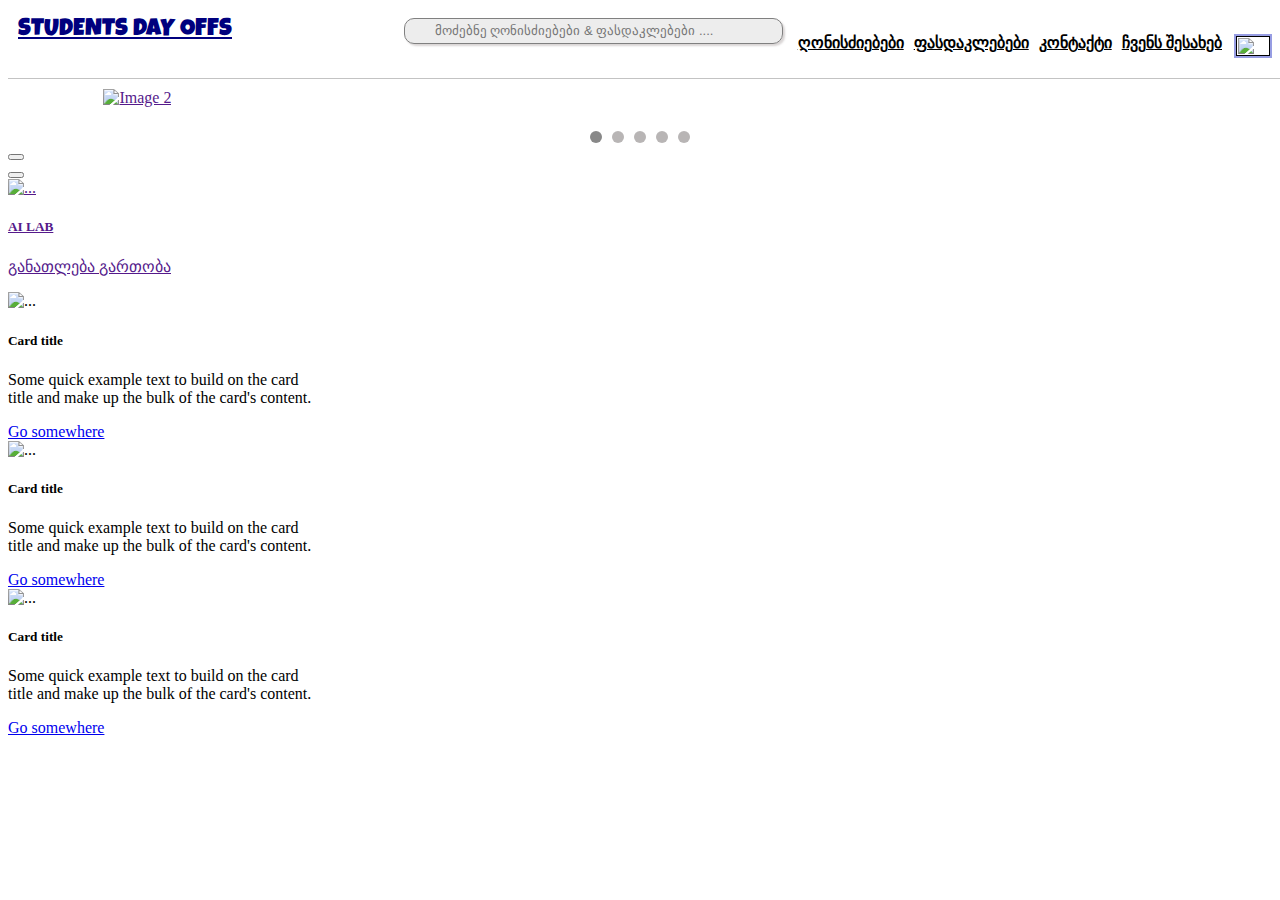
==== index.html @ 44b724c5 "Add files via upload" ====
<!doctype html>
<html lang="en">
  <head>
    <meta charset="utf-8">
    <meta name="viewport" content="width=device-width, initial-scale=1, shrink-to-fit=no">
    <link rel="stylesheet" href="https://cdnjs.cloudflare.com/ajax/libs/font-awesome/6.5.2/css/all.min.css" integrity="sha512-SnH5WK+bZxgPHs44uWIX+LLJAJ9/2PkPKZ5QiAj6Ta86w+fsb2TkcmfRyVX3pBnMFcV7oQPJkl9QevSCWr3W6A==" crossorigin="anonymous" referrerpolicy="no-referrer" />
    <link rel="stylesheet" href="https://cdn.jsdelivr.net/npm/bootstrap@4.6.2/dist/css/bootstrap.min.css" integrity="sha384-xOolHFLEh07PJGoPkLv1IbcEPTNtaed2xpHsD9ESMhqIYd0nLMwNLD69Npy4HI+N" crossorigin="anonymous">
    <link rel="stylesheet" href="./style.css">
    <link rel="preconnect" href="https://fonts.googleapis.com">
    <link rel="preconnect" href="https://fonts.gstatic.com" crossorigin>
    <link href="https://fonts.googleapis.com/css2?family=Luckiest+Guy&display=swap" rel="stylesheet">

    <title>Hello, world!</title>
  </head>
  <body>
    <header>
        <nav>
            <a href="./index.html" class="logo2"> STUDENTS DAY OFFS</a>
            <form action="">
               <span><i class="fa-solid fa-magnifying-glass fa-sm"></i><input type="search" placeholder="მოძებნე ღონისძიებები & ფასდაკლებები ...." name="query"></span> 
            </form>
            <ul>
                <li><a href="">ღონისძიებები</a></li>
                <li><a href="">ფასდაკლებები</a></li>
                <li><a href="">კონტაქტი</a></li>
                <li><a href="">ჩვენს შესახებ</a></li>
                <li><a href=""><img src="./photos/usaflag.webp" alt="" class="flag"></a></li>
                
            </ul>
        </nav>
    </header>
    <section class="section1">
      <div class="carousel-container">
        <div class="carousels">
          <div class="carousel-img"><a href=""><img src="./photos/carousel2.jpg" alt="Image 2"></a></div>
          <div class="carousel-img"><a href=""><img src="./photos/carousel5.jpg" alt="Image 5"></a></div>
          <div class="carousel-img"><a href=""><img src="./photos/carousel6.jpg" alt="Image 6"></a></div>
          <div class="carousel-img"><a href=""><img src="./photos/carousel7.jpg" alt="Image 7"></a></div>
          <div class="carousel-img"><a href=""><img src="./photos/carousel10.jpg" alt="Image 10"></a></div>
        </div>
        <div class="points"></div> 
       </div>
      </section>

      <section class="section2">
        <div class="container">
          <div class="row">
            <div class="button2"><button id="prevButton"><i class="fa-solid fa-chevron-left fa"></i></button></div>
            <div class="button2"><button id="nextButton"><i class="fa-solid fa-chevron-right fa"></i></button></div>
            <div class="carousel">
              <div class="cards">
                <a href="">
                <div class="card" style="width: 25%;">
                  <img src="./photos/card1.jpg" class="card-img-top" alt="...">
                  <div class="card-body">
                    <h5 class="card-title">AI LAB</h5>
                    <p class="card-text">განათლება <i class="fa-solid fa-circle fa-2xs"></i> გართობა</p>
                  </div>
                </div></a>
                <div class="card" style="width: 25%;">
                  <img src="..." class="card-img-top" alt="...">
                  <div class="card-body">
                    <h5 class="card-title">Card title</h5>
                    <p class="card-text">Some quick example text to build on the card title and make up the bulk of the card's content.</p>
                    <a href="#" class="btn btn-primary">Go somewhere</a>
                  </div>
                </div>
                <div class="card" style="width: 25%;">
                  <img src="..." class="card-img-top" alt="...">
                  <div class="card-body">
                    <h5 class="card-title">Card title</h5>
                    <p class="card-text">Some quick example text to build on the card title and make up the bulk of the card's content.</p>
                    <a href="#" class="btn btn-primary">Go somewhere</a>
                  </div>
                </div>
                <div class="card" style="width: 25%;">
                  <img src="..." class="card-img-top" alt="...">
                  <div class="card-body">
                    <h5 class="card-title">Card title</h5>
                    <p class="card-text">Some quick example text to build on the card title and make up the bulk of the card's content.</p>
                    <a href="#" class="btn btn-primary">Go somewhere</a>
                  </div>
                </div>
              </div>
            </div>

          </div>
        </div>   
      </section>





    <script src="./script.js"></script>
    <script src="https://cdn.jsdelivr.net/npm/jquery@3.5.1/dist/jquery.slim.min.js" integrity="sha384-DfXdz2htPH0lsSSs5nCTpuj/zy4C+OGpamoFVy38MVBnE+IbbVYUew+OrCXaRkfj" crossorigin="anonymous"></script>
    <script src="https://cdn.jsdelivr.net/npm/bootstrap@4.6.2/dist/js/bootstrap.bundle.min.js" integrity="sha384-Fy6S3B9q64WdZWQUiU+q4/2Lc9npb8tCaSX9FK7E8HnRr0Jz8D6OP9dO5Vg3Q9ct" crossorigin="anonymous"></script>

  </body>
</html>
---- style.css ----
/*header */
header{
    width: 100%;
    padding: 10px 10px 2px 10px;
    border-bottom: 1px solid rgb(195, 195, 195);
}
nav{
    display: flex;
    flex-direction: row;
    justify-content: space-between;
    width: 100%;
}
ul{
    display: flex;
    flex-direction: row;
}
li{
    list-style: none;
}
.logo{
    width: 38px;
    height: 38px;
}
.flag{
    width: 34px;
    height: 20px;
    border: 2px solid rgb(151, 157, 227);
    margin-left: 2px;
}
header li a{
    font-size: 15.5px;
    margin-right: 10px;
    color: black;
    font-weight: 700;
    font-family: Arial, Helvetica, sans-serif;
    margin-top: 3px;
}
header li a:hover{
    font-size: 15.5px;
    font-weight: 700;
    margin-right: 10px;
    color: rgb(42, 0, 232);
    text-decoration: none;
    padding-top: 3px;
}
header form{
    width: 30%;
}
header form span {
    width: 100%;
    display: flex;
    flex-direction: row;
    position: relative;
    align-items:center ;
    margin-left: 26%;
}
header form span input{
    width: 100%;
    padding: 4px 5px 5px 30px;
    border-radius: 10px;
    font-size: 13px;
    background-color: rgba(229, 229, 229, 0.679);
    border: 1px solid gray;
    box-shadow: 2px 2px 2px rgba(212, 208, 208, 0.886);
    
}
header form span i{
    position: absolute;
    left: 10px;
    top: 16px;
}
.logo2{
    font-family: "Luckiest Guy", cursive;
    font-weight: 400;
    font-style: normal;
    font-size: x-large;
    color: rgb(0, 0, 126);
}
.logo2:hover{
    font-family: "Luckiest Guy", cursive;
    font-weight: 400;
    font-style: normal;
    font-size: x-large;
    text-decoration: none;
    color: rgb(0, 0, 126);
}
/*header */










.section3{
    width: 100%;
    padding-bottom: 20px;
}
.carousel-container {
    position: relative;
    width: 84.9%;
    margin: 0 auto;
    overflow: hidden;
}
.carousels {
    display: flex;
    transition: transform 0.5s ease;
}
.carousel-img{
    min-width: 100%;
}
.carousel-img img{
    height: 380px; 
    width: 101%;
    overflow: hidden;
    padding-top: 10px;
}
.points {
    display: flex;
    justify-content: center;
    margin-top: 20px;
}
.point {
    width: 12px;
    height: 12px;
    background-color: #a4a0a0c6;
    margin: 0 5px;
    border-radius: 100%;
    
}
.point.active {
  background-color: #888;
}
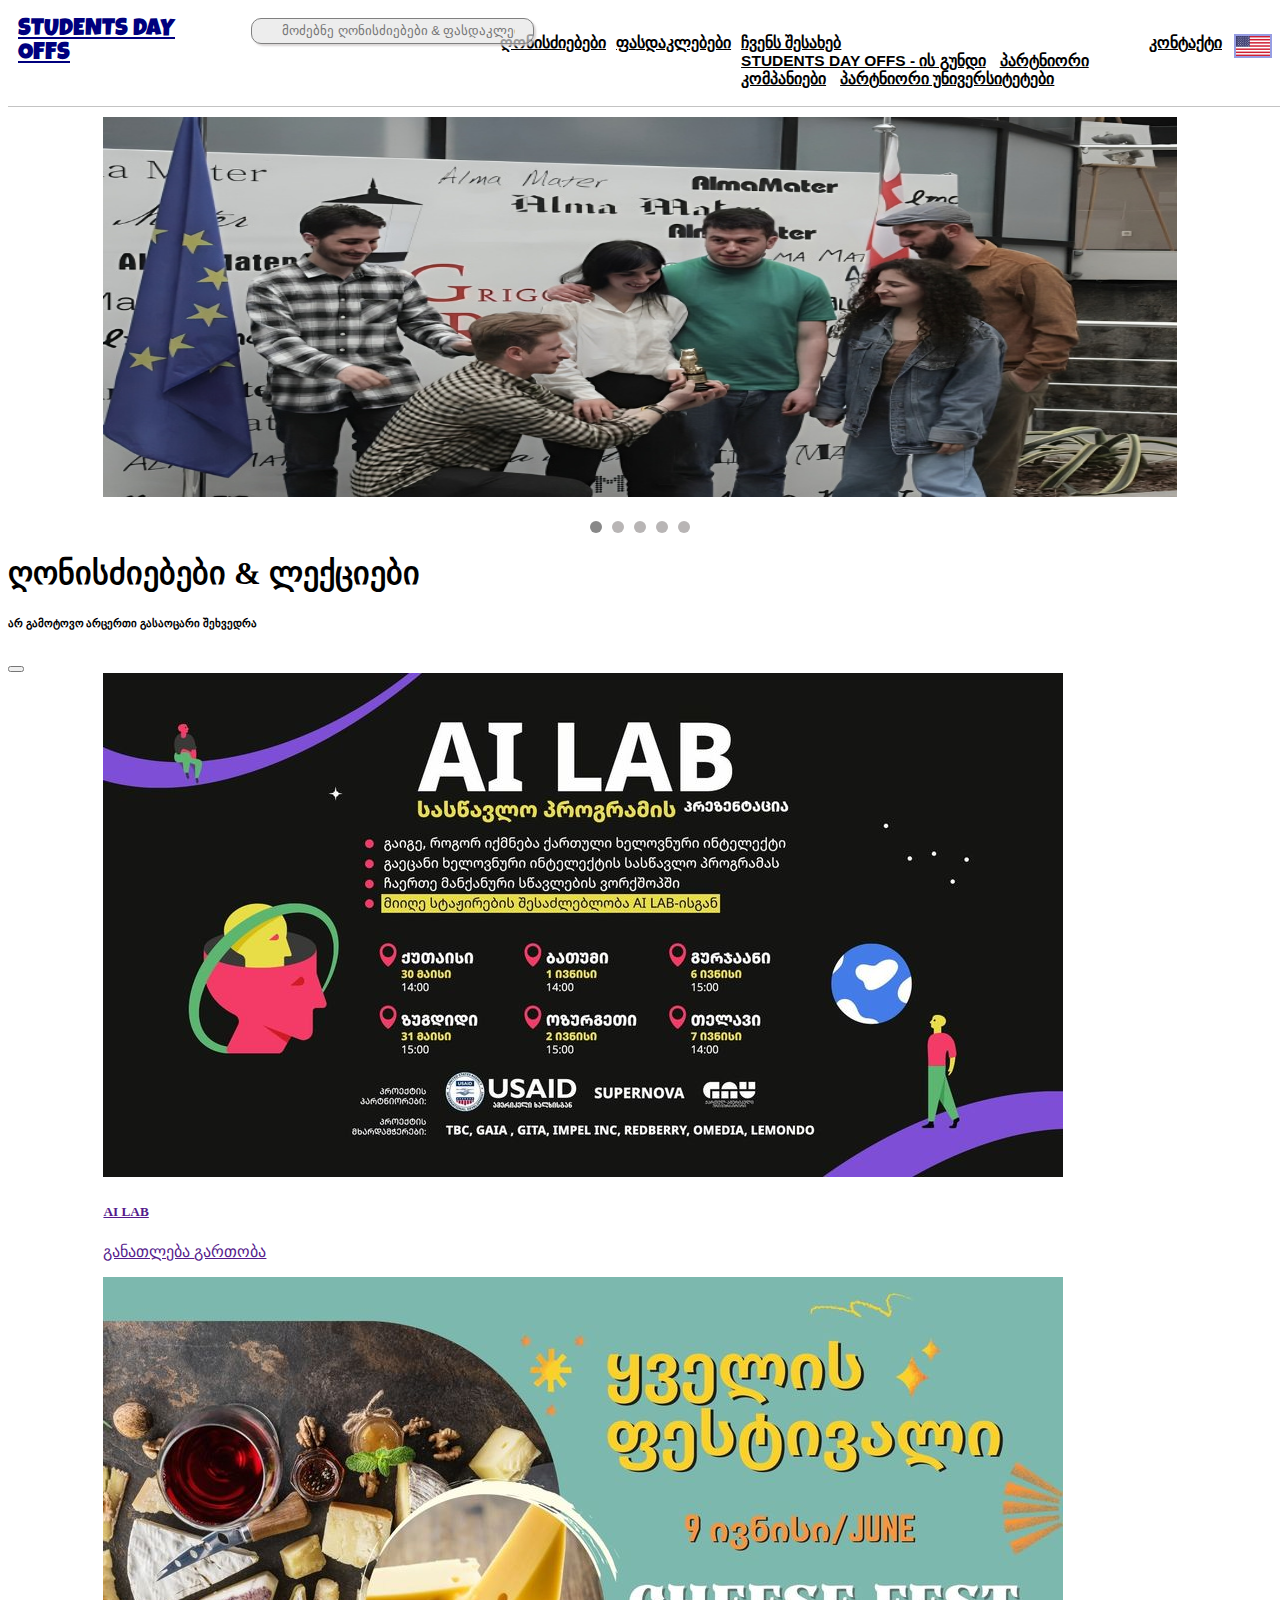
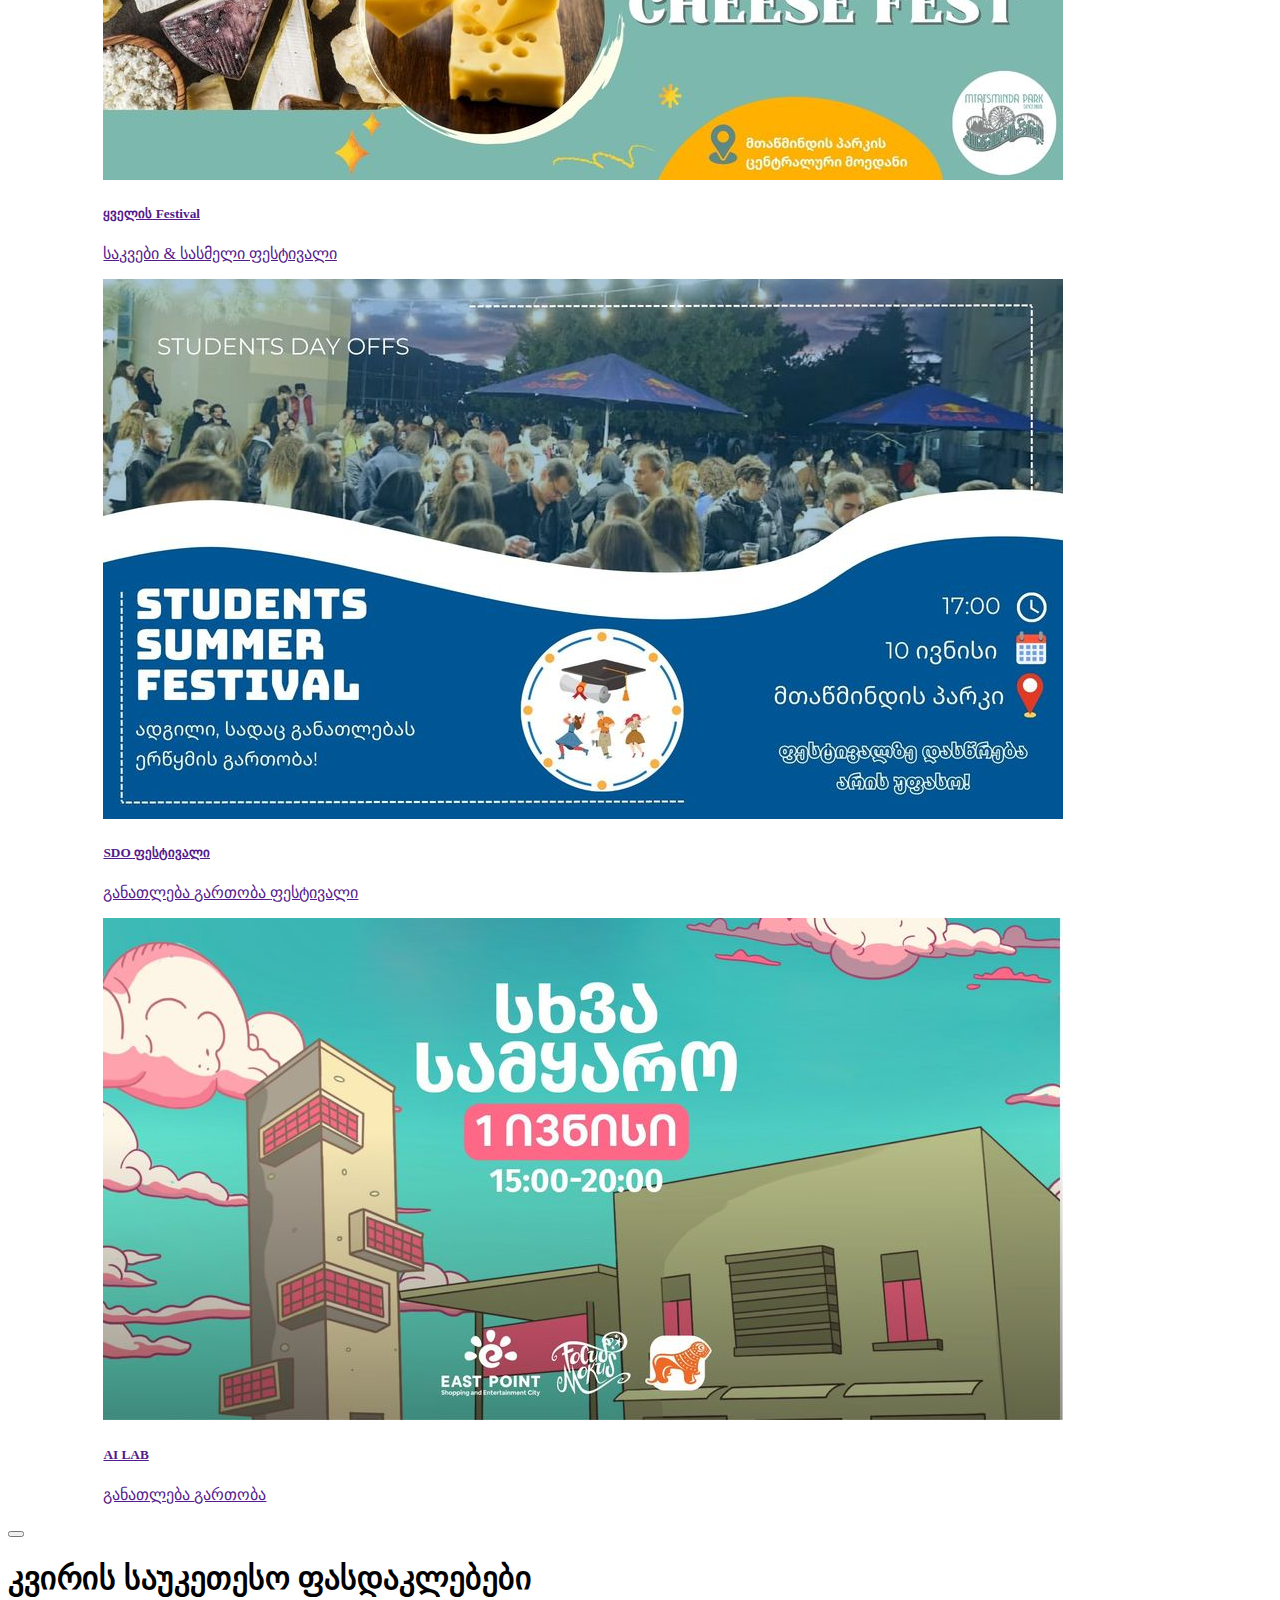
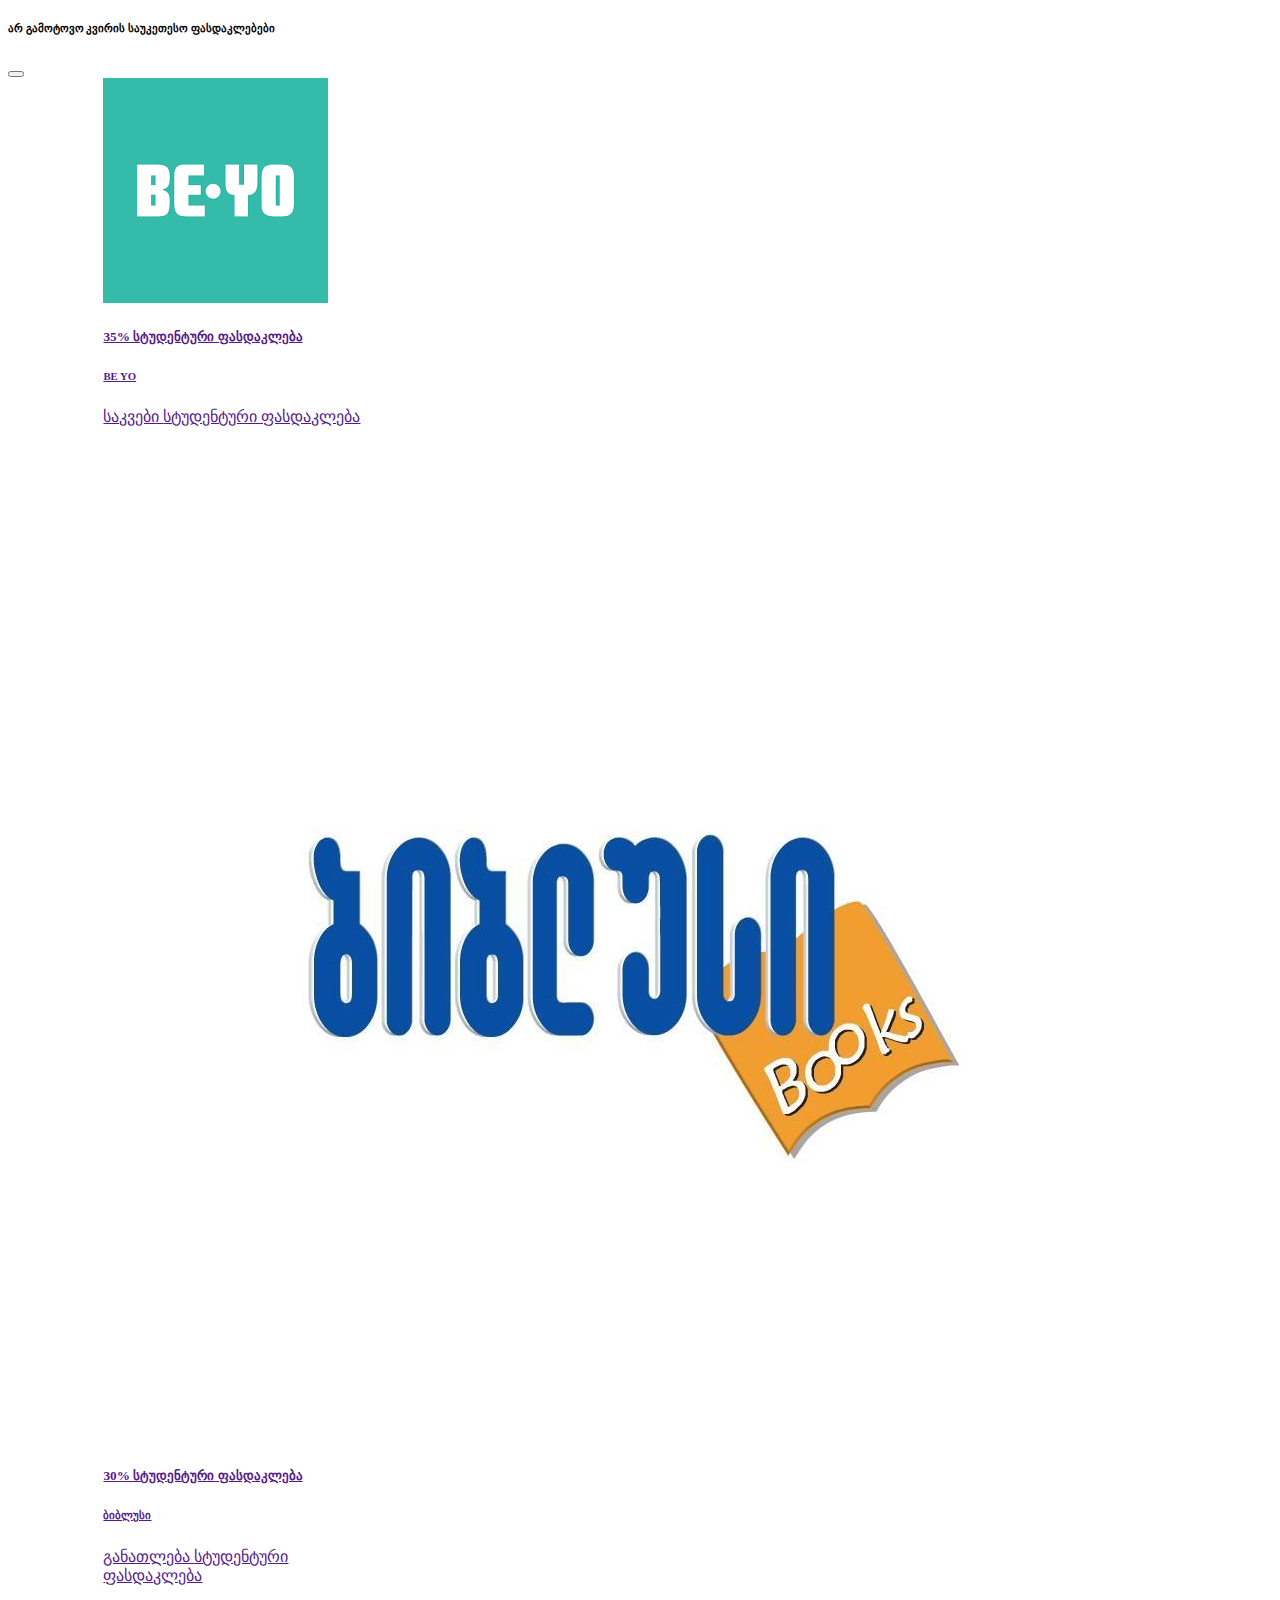
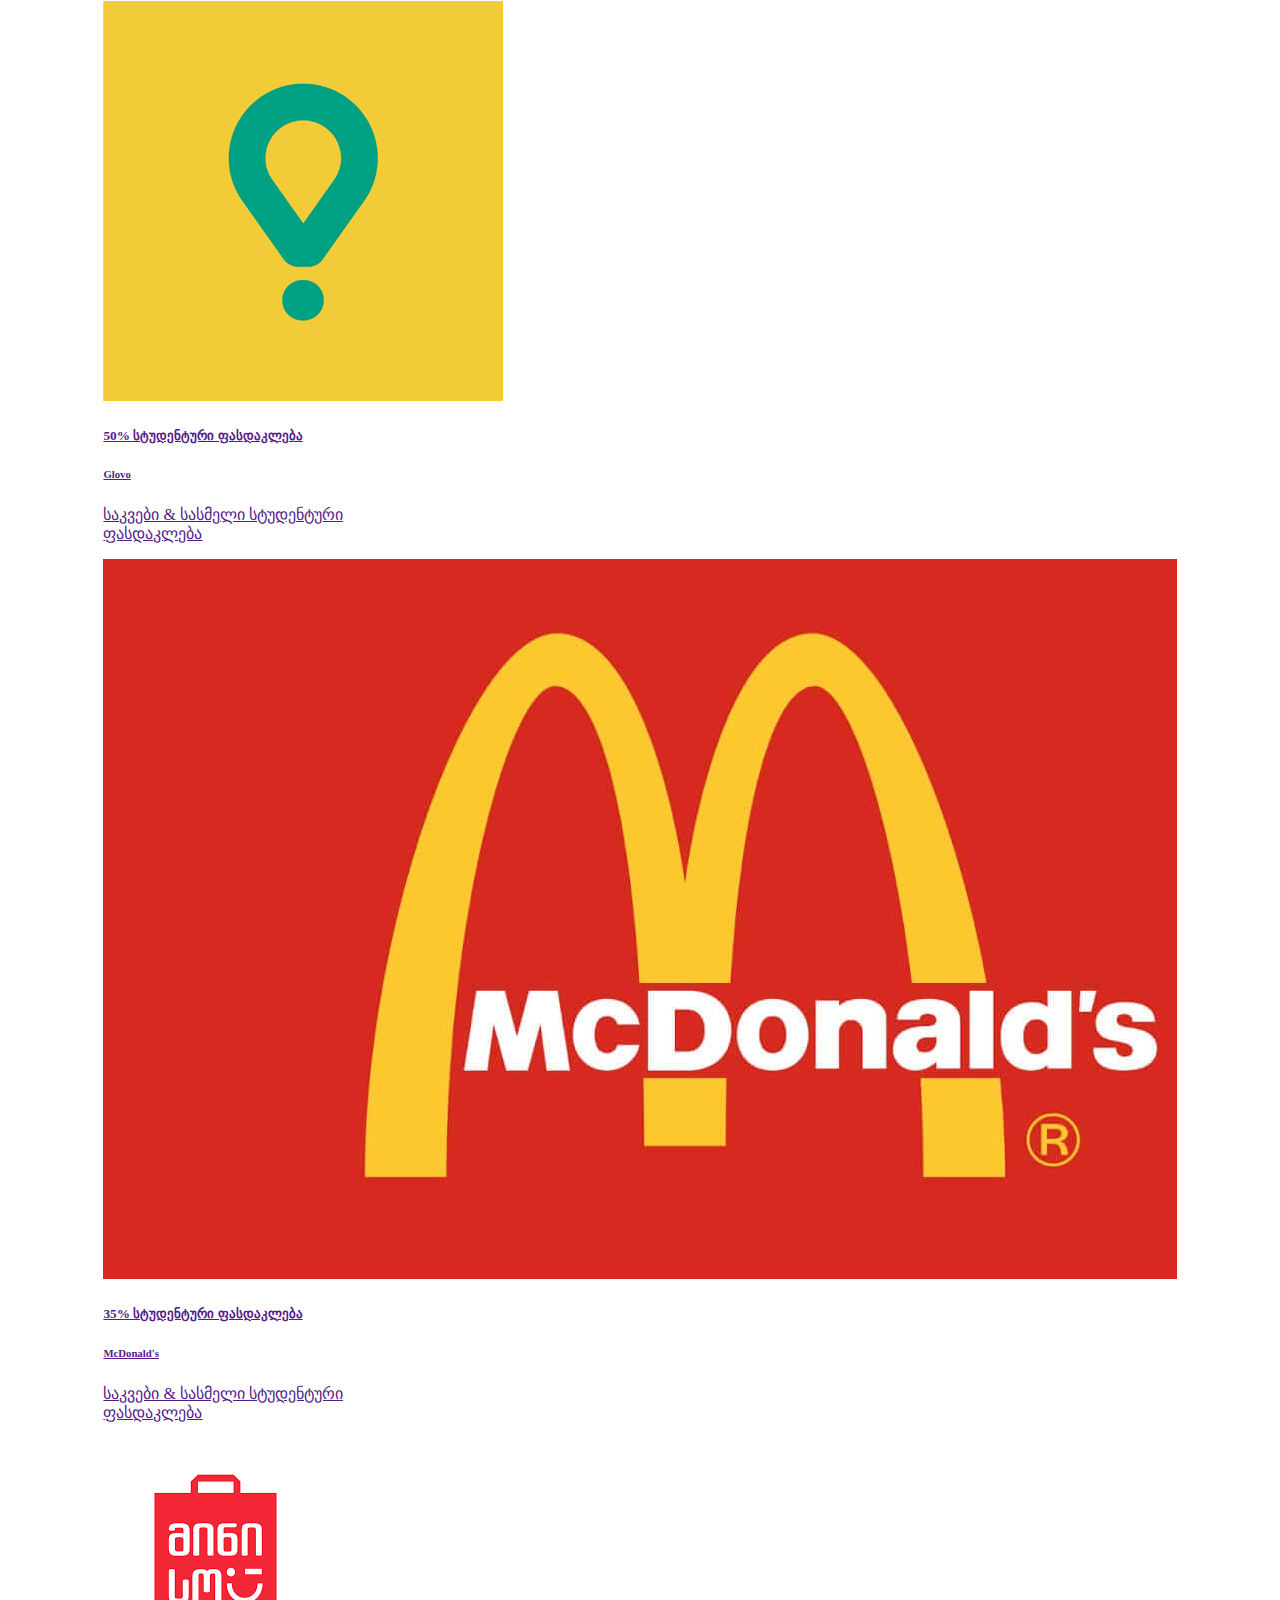
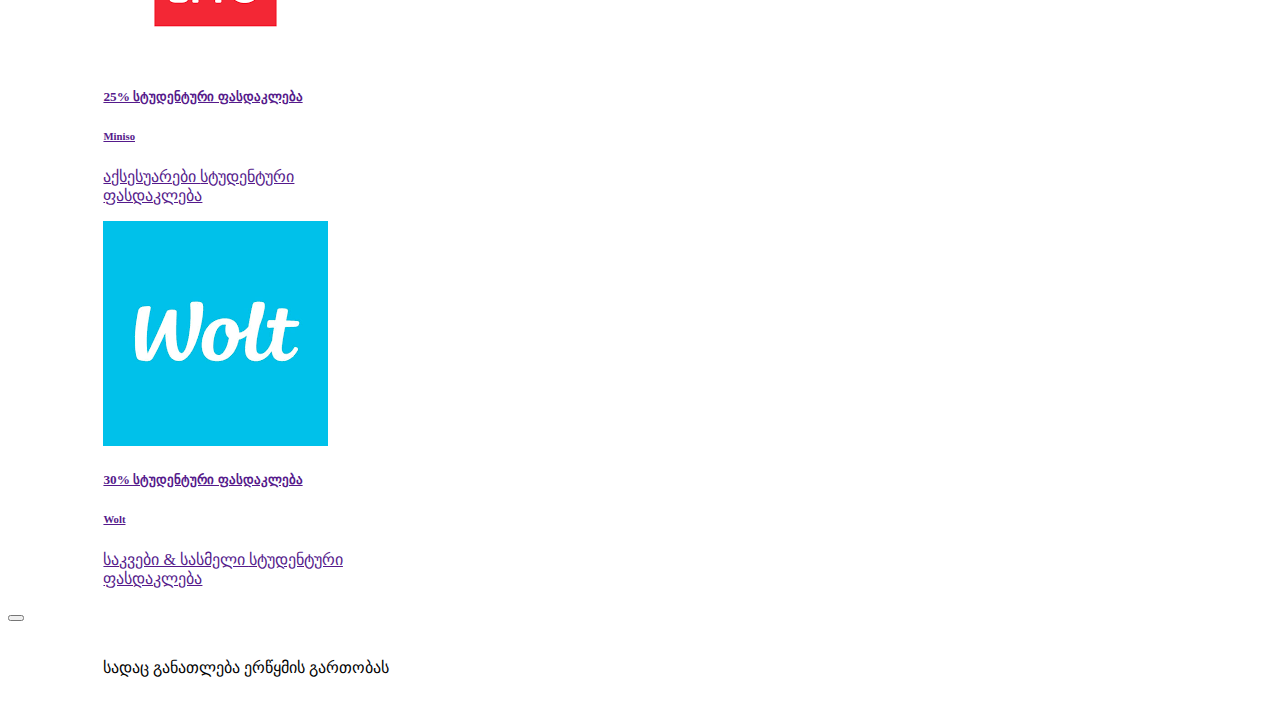
==== commit a28ee31d: "Add files via upload" ====
--- a/index.html
+++ b/index.html
@@ -20,10 +20,20 @@
                <span><i class="fa-solid fa-magnifying-glass fa-sm"></i><input type="search" placeholder="მოძებნე ღონისძიებები & ფასდაკლებები ...." name="query"></span> 
             </form>
             <ul>
-                <li><a href="">ღონისძიებები</a></li>
+                <li><a href="./events.html">ღონისძიებები</a></li>
                 <li><a href="">ფასდაკლებები</a></li>
+                <li><div class="dropdown">
+                  <a class="btn btn-secondary dropdown-toggle" href="./aboutus.html" role="button" data-toggle="dropdown" aria-expanded="false">
+                    ჩვენს შესახებ
+                  </a>
+                
+                  <div class="dropdown-menu">
+                    <a class="dropdown-item" href="#">STUDENTS DAY OFFS - ის გუნდი</a>
+                    <a class="dropdown-item" href="#">პარტნიორი კომპანიები</a>
+                    <a class="dropdown-item" href="#">პარტნიორი უნივერსიტეტები</a>
+                  </div>
+                </div></li>
                 <li><a href="">კონტაქტი</a></li>
-                <li><a href="">ჩვენს შესახებ</a></li>
                 <li><a href=""><img src="./photos/usaflag.webp" alt="" class="flag"></a></li>
                 
             </ul>
@@ -41,52 +51,133 @@
         <div class="points"></div> 
        </div>
       </section>
-
+      <h1 class="h1">ღონისძიებები & ლექციები</h1>
+      <h6 class="h6">არ გამოტოვო არცერთი გასაოცარი შეხვედრა</h6>
       <section class="section2">
-        <div class="container">
+        <div class="container-fluid">
           <div class="row">
             <div class="button2"><button id="prevButton"><i class="fa-solid fa-chevron-left fa"></i></button></div>
-            <div class="button2"><button id="nextButton"><i class="fa-solid fa-chevron-right fa"></i></button></div>
-            <div class="carousel">
+            <div class="carousel-container">
               <div class="cards">
-                <a href="">
-                <div class="card" style="width: 25%;">
+                
+                <div class="card" style="width: 25%;"><a href="">
                   <img src="./photos/card1.jpg" class="card-img-top" alt="...">
                   <div class="card-body">
                     <h5 class="card-title">AI LAB</h5>
                     <p class="card-text">განათლება <i class="fa-solid fa-circle fa-2xs"></i> გართობა</p>
+                  </div></a>
+                </div>
+                
+                <div class="card" style="width: 25%;"><a href="">
+                  <img src="./photos/card2.png" class="card-img-top" alt="...">
+                  <div class="card-body">
+                    <h5 class="card-title">ყველის Festival</h5>
+                    <p class="card-text">საკვები & სასმელი <i class="fa-solid fa-circle fa-2xs"></i> ფესტივალი</p>
+                  </div></a>
+                </div>
+                
+                <div class="card" style="width: 25%;"><a href="">
+                  <img src="./photos/card3.png" class="card-img-top" alt="...">
+                  <div class="card-body">
+                    <h5 class="card-title">SDO ფესტივალი</h5>
+                    <p class="card-text">განათლება <i class="fa-solid fa-circle fa-2xs"></i> გართობა <i class="fa-solid fa-circle fa-2xs"></i> ფესტივალი</p>
+                  </div></a>
+                </div>
+                
+                <div class="card" style="width: 25%;"><a href="">
+                  <img src="./photos/card4.png" class="card-img-top" alt="...">
+                  <div class="card-body">
+                    <h5 class="card-title">AI LAB</h5>
+                    <p class="card-text">განათლება <i class="fa-solid fa-circle fa-2xs"></i> გართობა</p>
+                  </div></a>
+                </div>
+                
+              </div>
+            </div>
+            <div class="button2"><button id="nextButton"><i class="fa-solid fa-chevron-right fa"></i></button></div>
+          </div>
+        </div>   
+      </section>
+
+      <h1 class="h1">კვირის საუკეთესო ფასდაკლებები</h1>
+      <h6 class="h6">არ გამოტოვო კვირის საუკეთესო ფასდაკლებები</h6>
+      <section class="section3">
+        <div class="container-fluid">
+          <div class="row">
+            <div class="button2"><button id="prevButton2"><i class="fa-solid fa-chevron-left fa"></i></button></div>
+            <div class="carousel-container">
+              <div class="cards2">
+                
+                  <div class="card2" style="width: 25%;"><a href="">
+                    <img src="./photos/beyo.png" class="card-img-top" alt="...">
+                    <div class="card-body">
+                      <h5 class="card-title">35% სტუდენტური ფასდაკლება</h5>
+                      <h6>BE <i class="fa-solid fa-circle fa-2xs"></i> YO </h6>
+                      <p class="card-text">საკვები <i class="fa-solid fa-circle fa-2xs"></i> სტუდენტური ფასდაკლება</p>
+                    </div></a>
                   </div>
-                </div></a>
-                <div class="card" style="width: 25%;">
-                  <img src="..." class="card-img-top" alt="...">
-                  <div class="card-body">
-                    <h5 class="card-title">Card title</h5>
-                    <p class="card-text">Some quick example text to build on the card title and make up the bulk of the card's content.</p>
-                    <a href="#" class="btn btn-primary">Go somewhere</a>
-                  </div>
-                </div>
-                <div class="card" style="width: 25%;">
-                  <img src="..." class="card-img-top" alt="...">
-                  <div class="card-body">
-                    <h5 class="card-title">Card title</h5>
-                    <p class="card-text">Some quick example text to build on the card title and make up the bulk of the card's content.</p>
-                    <a href="#" class="btn btn-primary">Go somewhere</a>
-                  </div>
-                </div>
-                <div class="card" style="width: 25%;">
-                  <img src="..." class="card-img-top" alt="...">
-                  <div class="card-body">
-                    <h5 class="card-title">Card title</h5>
-                    <p class="card-text">Some quick example text to build on the card title and make up the bulk of the card's content.</p>
-                    <a href="#" class="btn btn-primary">Go somewhere</a>
-                  </div>
-                </div>
+                  
+                    <div class="card2" style="width: 25%;"><a href="">
+                      <img src="./photos/biblusi.png" class="card-img-top" alt="...">
+                      <div class="card-body">
+                        <h5 class="card-title">30% სტუდენტური ფასდაკლება</h5>
+                        <h6>ბიბლუსი</h6>
+                        <p class="card-text">განათლება <i class="fa-solid fa-circle fa-2xs"></i> სტუდენტური ფასდაკლება</p>
+                      </div></a>
+                    </div>
+                    
+                      <div class="card2" style="width: 25%;"><a href="">
+                        <img src="./photos/glovo.png" class="card-img-top" alt="...">
+                        <div class="card-body">
+                          <h5 class="card-title">50% სტუდენტური ფასდაკლება</h5>
+                          <h6>Glovo</h6>
+                          <p class="card-text">საკვები & სასმელი <i class="fa-solid fa-circle fa-2xs"></i> სტუდენტური ფასდაკლება</p>
+                        </div></a>
+                      </div>
+                      
+                        <div class="card2" style="width: 25%;"><a href="">
+                          <img src="./photos/mcdonald.png" class="card-img-top" alt="...">
+                          <div class="card-body">
+                            <h5 class="card-title">35% სტუდენტური ფასდაკლება</h5>
+                            <h6>McDonald's</h6>
+                            <p class="card-text">საკვები & სასმელი <i class="fa-solid fa-circle fa-2xs"></i> სტუდენტური ფასდაკლება</p>
+                          </div></a>
+                        </div>
+                        
+                          <div class="card2" style="width: 25%;"><a href="">
+                            <img src="./photos/miniso.png" class="card-img-top" alt="...">
+                            <div class="card-body">
+                              <h5 class="card-title">25% სტუდენტური ფასდაკლება</h5>
+                              <h6>Miniso</h6>
+                              <p class="card-text">აქსესუარები <i class="fa-solid fa-circle fa-2xs"></i> სტუდენტური ფასდაკლება</p>
+                            </div></a>
+                          </div>
+                          
+                          <div class="card2" style="width: 25%;"><a href="">
+                            <img src="./photos/wolt.png" class="card-img-top" alt="...">
+                            <div class="card-body">
+                              <h5 class="card-title">30% სტუდენტური ფასდაკლება</h5>
+                              <h6>Wolt</h6>
+                              <p class="card-text">საკვები & სასმელი <i class="fa-solid fa-circle fa-2xs"></i> სტუდენტური ფასდაკლება</p>
+                            </div></a>
+                          </div>
+
+
               </div>
             </div>
 
+            <div class="button2"><button id="nextButton2"><i class="fa-solid fa-chevron-right fa"></i></button></div>
           </div>
-        </div>   
+        </div>
       </section>
+      <footer>
+        <div class="carousel-container">
+        <p><i class="fa-solid fa-location-pin fa-xl"></i> სადაც განათლება ერწყმის გართობას</p>
+        <a href="https://www.instagram.com/studentsdayoffs/"><i class="fa-brands fa-instagram fa-xl"></i></a>
+        <a href="https://www.facebook.com/profile.php?id=100090107746883"><i class="fa-brands fa-facebook fa-xl"></i></a>
+        <a href="https://www.tiktok.com/@studentsdayoffs"><i class="fa-brands fa-tiktok fa-xl"></i></a>
+      </div>
+    </footer>
 
 
 
